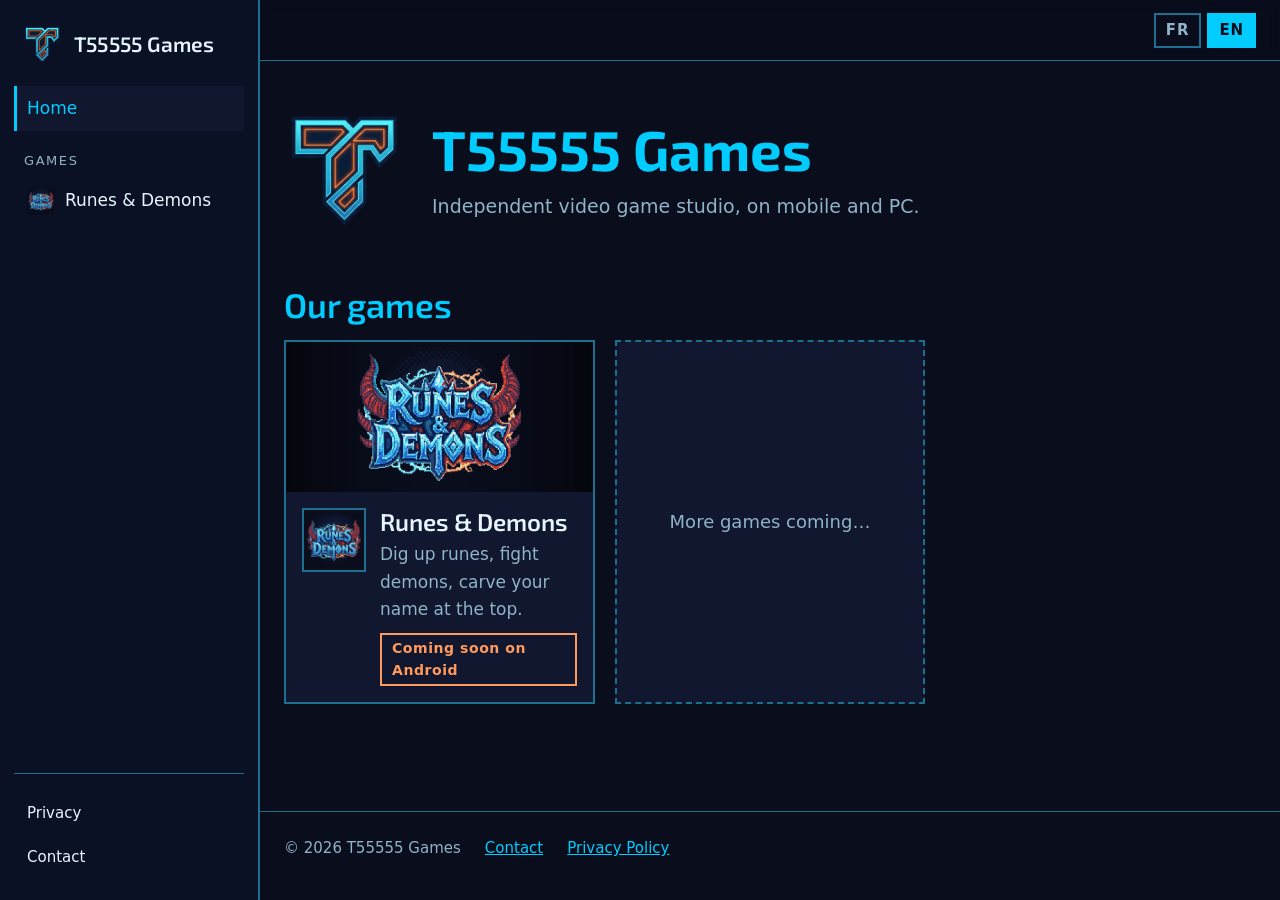
==== index.html @ 784d8cf1 "Studio site: T55555 Games home page, Runes & Demons page, contact page, side menu - Home page listin" ====
<!DOCTYPE html>
<html lang="fr" data-lang="fr" data-title-fr="T55555 Games – studio de jeux vidéo" data-title-en="T55555 Games – video game studio">
<head>
<meta charset="utf-8">
<meta name="viewport" content="width=device-width, initial-scale=1">
<title>T55555 Games – studio de jeux vidéo</title>
<meta name="description" content="T55555 Games, studio de jeux vidéo indépendant. Independent video game studio.">
<meta property="og:title" content="T55555 Games">
<meta property="og:description" content="Studio de jeux vidéo indépendant / Independent video game studio">
<meta property="og:image" content="https://jbr55555.github.io/assets/studio-logo.png">
<link rel="icon" type="image/png" href="assets/studio-logo.png">
<link rel="preconnect" href="https://fonts.googleapis.com">
<link rel="preconnect" href="https://fonts.gstatic.com" crossorigin>
<link href="https://fonts.googleapis.com/css2?family=Exo+2:wght@600;700&display=swap" rel="stylesheet">
<link rel="stylesheet" href="assets/site.css">
<script src="assets/lang.js"></script>
<script src="assets/nav.js" defer></script>
</head>
<body data-page="home">
<aside class="sidebar" id="sidebar"></aside>
<div class="page">
  <header class="top">
    <div class="wrap">
      <button class="menu-btn" id="menu-toggle" type="button" aria-controls="sidebar" aria-expanded="false" aria-label="Menu">☰</button>
      <a class="top-brand" href="./"><img src="assets/studio-logo.png" alt="" width="32" height="32"><span>T55555 Games</span></a>
      <div class="spacer"></div>
      <div class="lang" role="group" aria-label="Langue / Language">
        <button type="button" data-set-lang="fr" aria-pressed="true">FR</button>
        <button type="button" data-set-lang="en" aria-pressed="false">EN</button>
      </div>
    </div>
  </header>

  <main class="wrap">
    <section class="hero">
      <img class="hero-logo" src="assets/studio-logo.png" alt="" width="120" height="120">
      <div>
        <h1>T55555 Games</h1>
        <p class="lead" lang="fr">Studio de jeux vidéo indépendant, sur mobile et PC.</p>
        <p class="lead" lang="en">Independent video game studio, on mobile and PC.</p>
      </div>
    </section>

    <h2 lang="fr">Nos jeux</h2>
    <h2 lang="en">Our games</h2>
    <div class="games">
      <a class="card" href="runes-and-demons.html">
        <div class="shot"><img src="assets/runes-and-demons/banner.png" alt="Runes &amp; Demons" width="1024" height="500"></div>
        <div class="body">
          <img class="icon" src="assets/runes-and-demons/icon.png" alt="" width="64" height="64">
          <div>
            <h3>Runes &amp; Demons</h3>
            <p lang="fr">Déterrez les runes, combattez les démons, gravez votre nom au sommet.</p>
            <p lang="en">Dig up runes, fight demons, carve your name at the top.</p>
            <span class="badge" lang="fr">Bientôt sur Android</span>
            <span class="badge" lang="en">Coming soon on Android</span>
          </div>
        </div>
      </a>
      <div class="card soon" aria-hidden="true">
        <span lang="fr">D'autres jeux arrivent…</span>
        <span lang="en">More games coming…</span>
      </div>
    </div>
  </main>

  <footer class="bottom">
    <div class="wrap">
      <span>© 2026 T55555 Games</span>
      <a href="contact.html">Contact</a>
      <a href="privacy.html" lang="fr">Politique de confidentialité</a>
      <a href="privacy.html#en" lang="en">Privacy Policy</a>
    </div>
  </footer>
</div>
</body>
</html>
---- assets/site.css ----
/* T55555 Games — cyan sur bleu nuit. Pages du studio : police Exo 2 ; pages de jeux pixel (.theme-pixel) : Jersey 10. */
:root {
  --bg: #090d1c;
  --panel: #10172e;
  --side: #0b1124;
  --line: #1d6f8f;
  --cyan: #00ccff;
  --text: #e6f6ff;
  --muted: #8fb3c7;
  --warm: #ff9a5c;
  --head: "Exo 2", system-ui, sans-serif;
  --side-w: 260px;
}
.theme-pixel { --head: "Jersey 10", system-ui, sans-serif; }

* { box-sizing: border-box; }
html { -webkit-text-size-adjust: 100%; }
body {
  margin: 0;
  background: var(--bg);
  color: var(--text);
  font: 17px/1.6 system-ui, -apple-system, "Segoe UI", Roboto, sans-serif;
  overflow-x: hidden;
}
img { max-width: 100%; height: auto; display: block; }
a { color: var(--cyan); }
.pixel { image-rendering: pixelated; image-rendering: crisp-edges; }

/* Bilingue : seuls les éléments de la langue active sont visibles */
html[data-lang="fr"] [lang="en"]:not(html), html[data-lang="en"] [lang="fr"]:not(html) { display: none !important; }

/* ---------- Sommaire latéral ---------- */
.sidebar {
  position: fixed; top: 0; bottom: 0; left: 0; width: var(--side-w);
  background: var(--side); border-right: 2px solid var(--line);
  display: flex; flex-direction: column; overflow-y: auto; z-index: 30;
  padding: 20px 14px;
}
.side-brand { display: flex; align-items: center; gap: 12px; text-decoration: none; color: var(--text); padding: 4px 8px 20px; }
.side-brand img { width: 40px; height: 40px; }
.side-brand span { font-family: var(--head); font-size: 21px; font-weight: 600; letter-spacing: .01em; white-space: nowrap; }
.theme-pixel .side-brand span { font-weight: 400; font-size: 25px; }
.side-list { list-style: none; margin: 0; padding: 0; }
.side-list a {
  display: flex; align-items: center; gap: 10px; padding: 9px 10px; margin: 2px 0;
  color: var(--text); text-decoration: none; border-left: 3px solid transparent;
}
.side-list a img { width: 28px; height: 28px; border-radius: 4px; }
.side-list a:hover { background: var(--panel); }
.side-list a.active { border-left-color: var(--cyan); background: var(--panel); color: var(--cyan); }
.side-heading { padding: 18px 10px 4px; font-size: 13px; text-transform: uppercase; letter-spacing: .12em; color: var(--muted); }
.side-foot { margin-top: auto; padding-top: 16px; border-top: 1px solid var(--line); font-size: 15px; }

/* ---------- Colonne principale ---------- */
.page { margin-left: var(--side-w); min-height: 100vh; display: flex; flex-direction: column; }
.page > main { flex: 1; }
.wrap { max-width: 1040px; margin: 0 auto; padding: 0 24px; width: 100%; }

header.top { position: sticky; top: 0; z-index: 20; background: rgba(9, 13, 28, .92); backdrop-filter: blur(6px); border-bottom: 1px solid var(--line); }
header.top .wrap { display: flex; align-items: center; gap: 12px; min-height: 60px; }
.menu-btn {
  display: none; font: inherit; font-size: 22px; line-height: 1; width: 44px; height: 44px;
  background: transparent; color: var(--cyan); border: 2px solid var(--line); cursor: pointer;
}
.top-brand { display: none; align-items: center; gap: 10px; text-decoration: none; color: var(--text); font-family: var(--head); font-size: 20px; font-weight: 600; }
.top-brand img { width: 32px; height: 32px; }
.spacer { flex: 1; }
.lang { display: flex; gap: 6px; }
.lang button {
  font: 600 15px/1 system-ui, sans-serif; letter-spacing: .06em;
  background: transparent; color: var(--muted); border: 2px solid var(--line);
  padding: 8px 10px; min-width: 44px; cursor: pointer;
}
.lang button[aria-pressed="true"] { color: var(--bg); background: var(--cyan); border-color: var(--cyan); }
a:focus-visible, button:focus-visible { outline: 3px solid var(--warm); outline-offset: 2px; }

/* ---------- Contenu ---------- */
h1, h2, h3 { font-family: var(--head); line-height: 1.15; }
h1 { font-size: clamp(34px, 6vw, 56px); color: var(--cyan); margin: 0 0 10px; font-weight: 700; }
h2 { font-size: clamp(26px, 4vw, 34px); color: var(--cyan); margin: 48px 0 16px; font-weight: 600; }
h3 { font-size: 24px; margin: 0 0 6px; font-weight: 600; }
.theme-pixel h1, .theme-pixel h2, .theme-pixel h3 { font-weight: 400; letter-spacing: .04em; }
.theme-pixel h3 { font-size: 28px; }
.lead { color: var(--muted); font-size: 19px; margin: 0; max-width: 640px; }

.hero { padding: 48px 0 8px; display: flex; align-items: center; gap: 28px; }
.hero-logo { width: 120px; flex: none; }

/* Cartes de jeux */
.games { display: grid; grid-template-columns: repeat(auto-fill, minmax(280px, 1fr)); gap: 20px; }
.card {
  display: block; text-decoration: none; color: var(--text);
  background: var(--panel); border: 2px solid var(--line);
  transition: transform .15s ease, border-color .15s ease;
}
.card:hover { transform: translateY(-3px); border-color: var(--cyan); }
.card .shot { aspect-ratio: 1024 / 500; background: #000; overflow: hidden; }
.card .shot img { width: 100%; height: 100%; object-fit: cover; }
.card .body { display: flex; gap: 14px; padding: 16px; align-items: flex-start; }
.card .icon { width: 64px; height: 64px; flex: none; border: 2px solid var(--line); }
.card h3 { font-family: var(--head); }
.card p { margin: 0; color: var(--muted); }
.badge { display: inline-block; margin-top: 10px; padding: 2px 10px; font-size: 14px; font-weight: 600; letter-spacing: .04em; color: var(--warm); border: 2px solid var(--warm); }
.card.soon { border-style: dashed; display: flex; align-items: center; justify-content: center; min-height: 180px; color: var(--muted); font-size: 18px; }
.card.soon:hover { transform: none; border-color: var(--line); }

/* Page de jeu */
.game-hero { display: grid; grid-template-columns: 220px 1fr; gap: 32px; align-items: center; padding: 40px 0 8px; }
.game-hero .logo { width: 220px; }
.actions { display: flex; flex-wrap: wrap; gap: 12px; margin-top: 18px; }
.btn { display: inline-block; text-decoration: none; padding: 8px 18px; font-family: var(--head); font-size: 20px; border: 2px solid var(--cyan); color: var(--cyan); }
.theme-pixel .btn { font-size: 22px; letter-spacing: .04em; }
.btn.disabled { border-color: var(--line); color: var(--muted); cursor: default; }
.gallery { display: grid; grid-template-columns: repeat(2, 1fr); gap: 12px; }
.gallery img { width: 100%; border: 2px solid var(--line); background: #000; }
.features { display: grid; grid-template-columns: repeat(auto-fill, minmax(220px, 1fr)); gap: 16px; }
.feature { background: var(--panel); border: 2px solid var(--line); padding: 16px; }
.feature h3 { color: var(--cyan); }
.feature p { margin: 0; color: var(--muted); }

/* Texte long (politique de confidentialité) */
.doc section { background: var(--panel); border: 2px solid var(--line); padding: 8px 24px 20px; margin-top: 28px; scroll-margin-top: 76px; }
.doc h2 { font-size: 24px; margin: 28px 0 8px; }
.doc .muted { color: var(--muted); font-size: .9em; }

footer.bottom { margin-top: 64px; border-top: 1px solid var(--line); padding: 24px 0 40px; color: var(--muted); font-size: 15px; }
footer.bottom .wrap { display: flex; flex-wrap: wrap; gap: 8px 24px; }

.scrim { position: fixed; inset: 0; background: rgba(0, 0, 0, .55); z-index: 25; }
.scrim[hidden] { display: none; }

/* ---------- Tablette et téléphone : sommaire en tiroir ---------- */
@media (max-width: 1023px) {
  .sidebar { transform: translateX(-100%); transition: transform .2s ease; box-shadow: none; }
  .menu-open .sidebar { transform: none; box-shadow: 8px 0 24px rgba(0, 0, 0, .5); }
  .page { margin-left: 0; }
  .menu-btn { display: inline-flex; align-items: center; justify-content: center; }
  .top-brand { display: inline-flex; }
}
@media (max-width: 640px) {
  .wrap { padding: 0 16px; }
  .hero { flex-direction: column; align-items: flex-start; gap: 16px; padding-top: 32px; }
  .hero-logo { width: 88px; }
  .game-hero { grid-template-columns: 1fr; gap: 16px; padding-top: 28px; }
  .game-hero .logo { width: 160px; }
  .gallery { grid-template-columns: 1fr; }
  .doc section { padding: 4px 16px 16px; }
  .top-brand span { display: none; }
}
@media (prefers-reduced-motion: reduce) { .card, .sidebar { transition: none; } }

/* Page contact */
.contact-box { background: var(--panel); border: 2px solid var(--line); padding: 24px; margin-top: 28px; max-width: 640px; }
.contact-mail { font-family: var(--head); font-size: clamp(20px, 4vw, 28px); color: var(--text); word-break: break-all; user-select: all; }
button.btn { background: transparent; cursor: pointer; }
.btn.primary { background: var(--cyan); color: var(--bg); }
.copied { color: var(--warm); margin: 12px 0 0; }
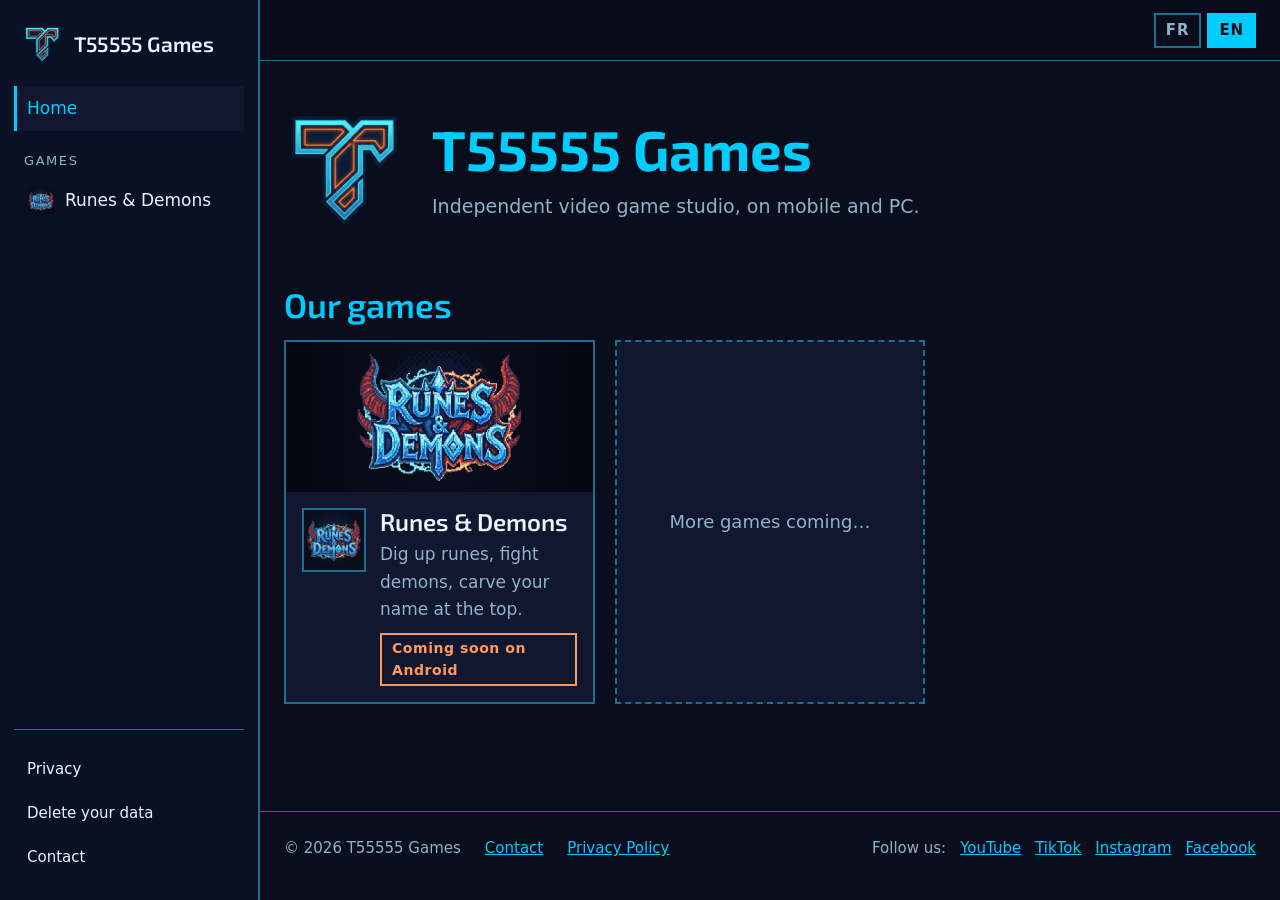
==== commit 15a3ec4c: "Footer links to the studio's YouTube, TikTok, Instagram and Facebook; game page lists 8 languages Co" ====
--- a/index.html
+++ b/index.html
@@ -70,6 +70,11 @@
       <a href="contact.html">Contact</a>
       <a href="privacy.html" lang="fr">Politique de confidentialité</a>
       <a href="privacy.html#en" lang="en">Privacy Policy</a>
+      <span class="social"><span lang="fr">Suivez-nous :</span><span lang="en">Follow us:</span>
+      <a href="https://www.youtube.com/@t55555games" target="_blank" rel="noopener">YouTube</a>
+      <a href="https://www.tiktok.com/@t55555games" target="_blank" rel="noopener">TikTok</a>
+      <a href="https://www.instagram.com/t55555.games/" target="_blank" rel="noopener">Instagram</a>
+      <a href="https://www.facebook.com/t55555games/" target="_blank" rel="noopener">Facebook</a></span>
     </div>
   </footer>
 </div>
--- a/assets/site.css
+++ b/assets/site.css
@@ -155,3 +155,5 @@
 button.btn { background: transparent; cursor: pointer; }
 .btn.primary { background: var(--cyan); color: var(--bg); }
 .copied { color: var(--warm); margin: 12px 0 0; }
+footer.bottom .social { display: inline-flex; flex-wrap: wrap; gap: 4px 14px; margin-left: auto; }
+footer.bottom .social a { color: var(--cyan); }
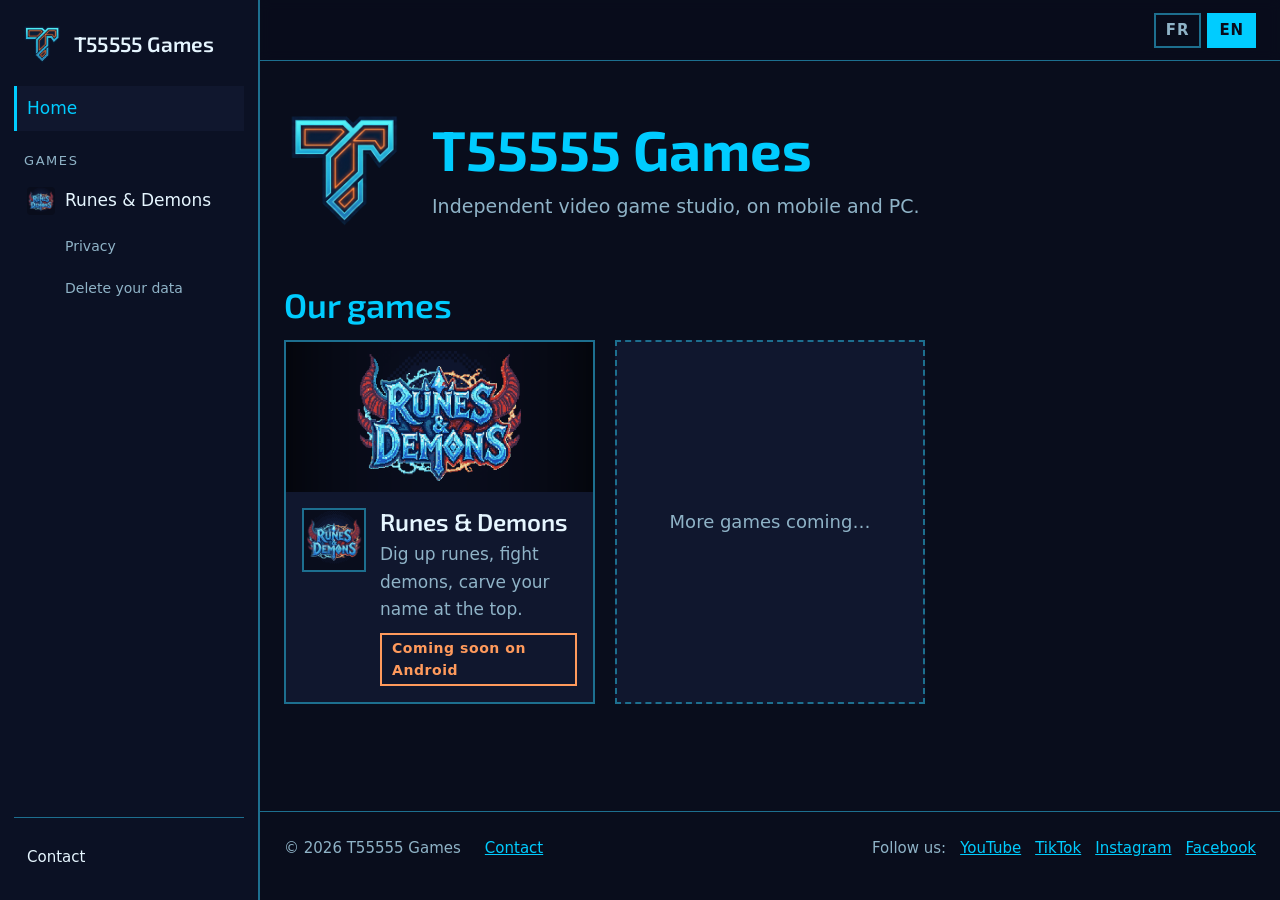
==== commit fd09878e: "Privacy policy and data deletion pages belong to Runes & Demons: new per-game URLs, listed under the" ====
--- a/index.html
+++ b/index.html
@@ -68,8 +68,6 @@
     <div class="wrap">
       <span>© 2026 T55555 Games</span>
       <a href="contact.html">Contact</a>
-      <a href="privacy.html" lang="fr">Politique de confidentialité</a>
-      <a href="privacy.html#en" lang="en">Privacy Policy</a>
       <span class="social"><span lang="fr">Suivez-nous :</span><span lang="en">Follow us:</span>
       <a href="https://www.youtube.com/@t55555games" target="_blank" rel="noopener">YouTube</a>
       <a href="https://www.tiktok.com/@t55555games" target="_blank" rel="noopener">TikTok</a>
--- a/assets/site.css
+++ b/assets/site.css
@@ -157,3 +157,5 @@
 .copied { color: var(--warm); margin: 12px 0 0; }
 footer.bottom .social { display: inline-flex; flex-wrap: wrap; gap: 4px 14px; margin-left: auto; }
 footer.bottom .social a { color: var(--cyan); }
+.side-list li.side-sub a { padding-left: 48px; font-size: 14px; color: var(--muted); }
+.side-list li.side-sub a.active { color: var(--cyan); }
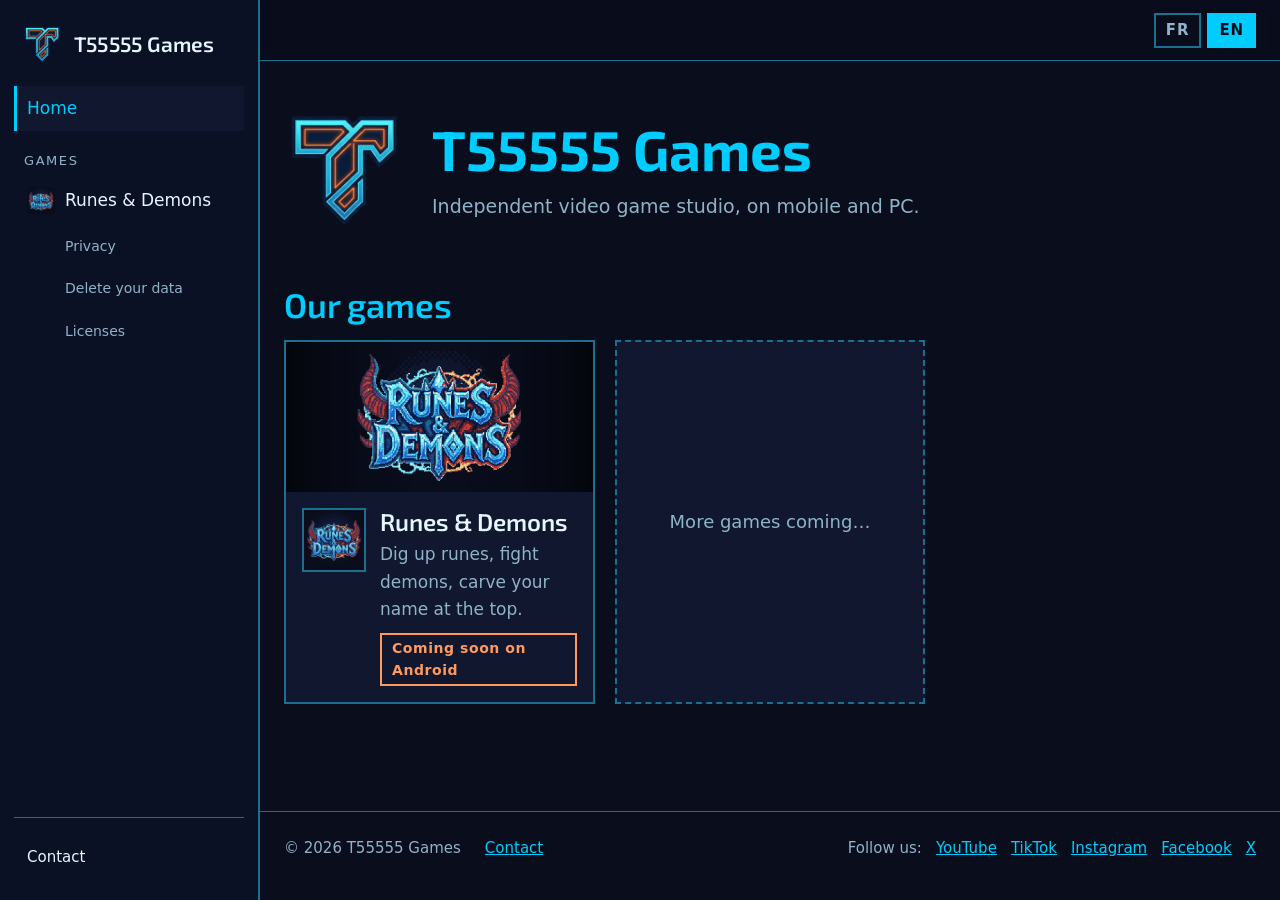
==== commit 205870c7: "Footer: link to the studio's X account Co-Authored-By: Claude Opus 5.5 <noreply@anthropic.com>" ====
--- a/index.html
+++ b/index.html
@@ -72,7 +72,8 @@
       <a href="https://www.youtube.com/@t55555games" target="_blank" rel="noopener">YouTube</a>
       <a href="https://www.tiktok.com/@t55555games" target="_blank" rel="noopener">TikTok</a>
       <a href="https://www.instagram.com/t55555.games/" target="_blank" rel="noopener">Instagram</a>
-      <a href="https://www.facebook.com/t55555games/" target="_blank" rel="noopener">Facebook</a></span>
+      <a href="https://www.facebook.com/t55555games/" target="_blank" rel="noopener">Facebook</a>
+      <a href="https://x.com/t55555games" target="_blank" rel="noopener">X</a></span>
     </div>
   </footer>
 </div>
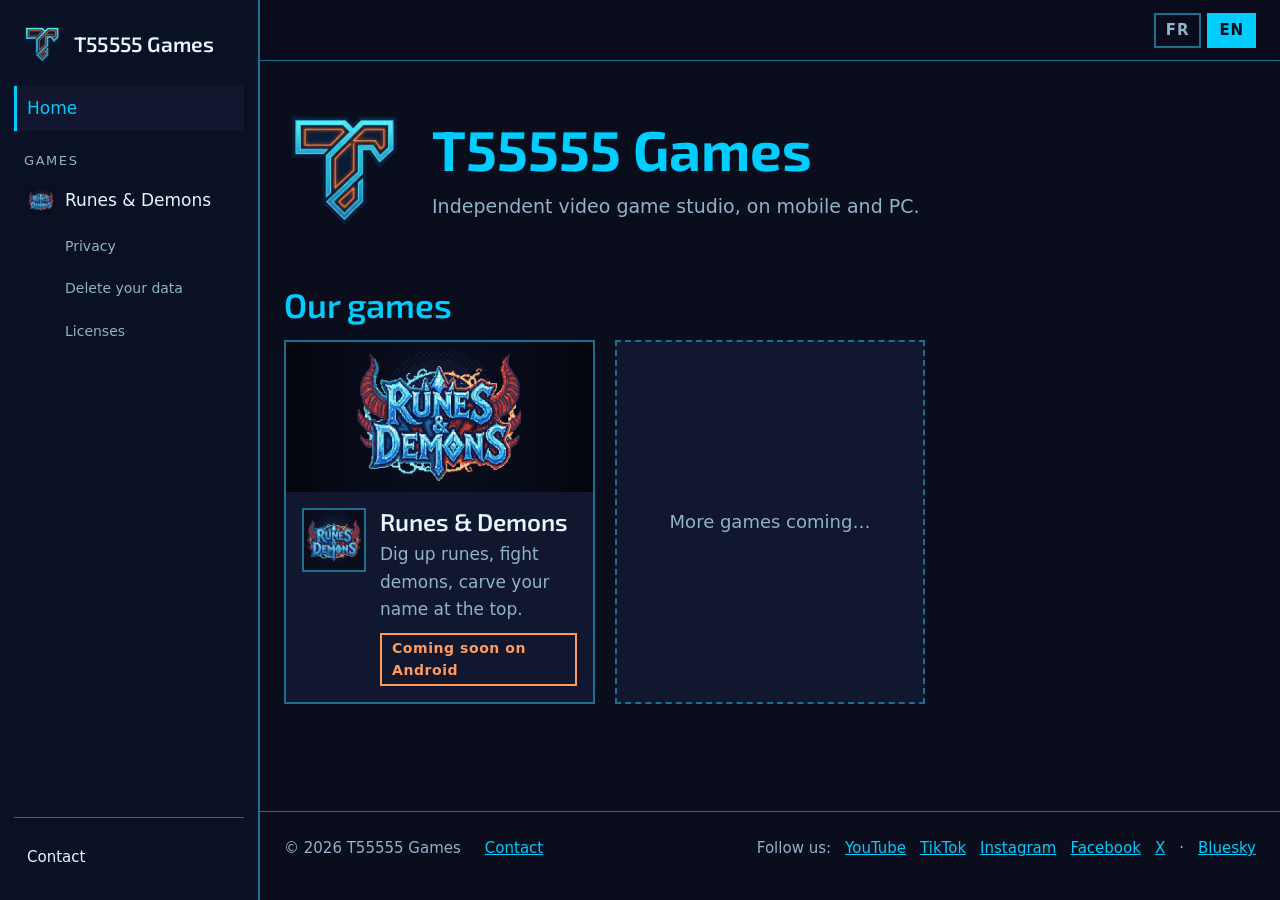
==== commit 9b787acd: "Footer: link to the studio's Bluesky account Co-Authored-By: Claude Opus 5.5 <noreply@anthropic.com>" ====
--- a/index.html
+++ b/index.html
@@ -73,7 +73,8 @@
       <a href="https://www.tiktok.com/@t55555games" target="_blank" rel="noopener">TikTok</a>
       <a href="https://www.instagram.com/t55555.games/" target="_blank" rel="noopener">Instagram</a>
       <a href="https://www.facebook.com/t55555games/" target="_blank" rel="noopener">Facebook</a>
-      <a href="https://x.com/t55555games" target="_blank" rel="noopener">X</a></span>
+      <a href="https://x.com/t55555games" target="_blank" rel="noopener">X</a> ·
+      <a href="https://bsky.app/profile/t55555games.bsky.social" target="_blank" rel="noopener">Bluesky</a></span>
     </div>
   </footer>
 </div>
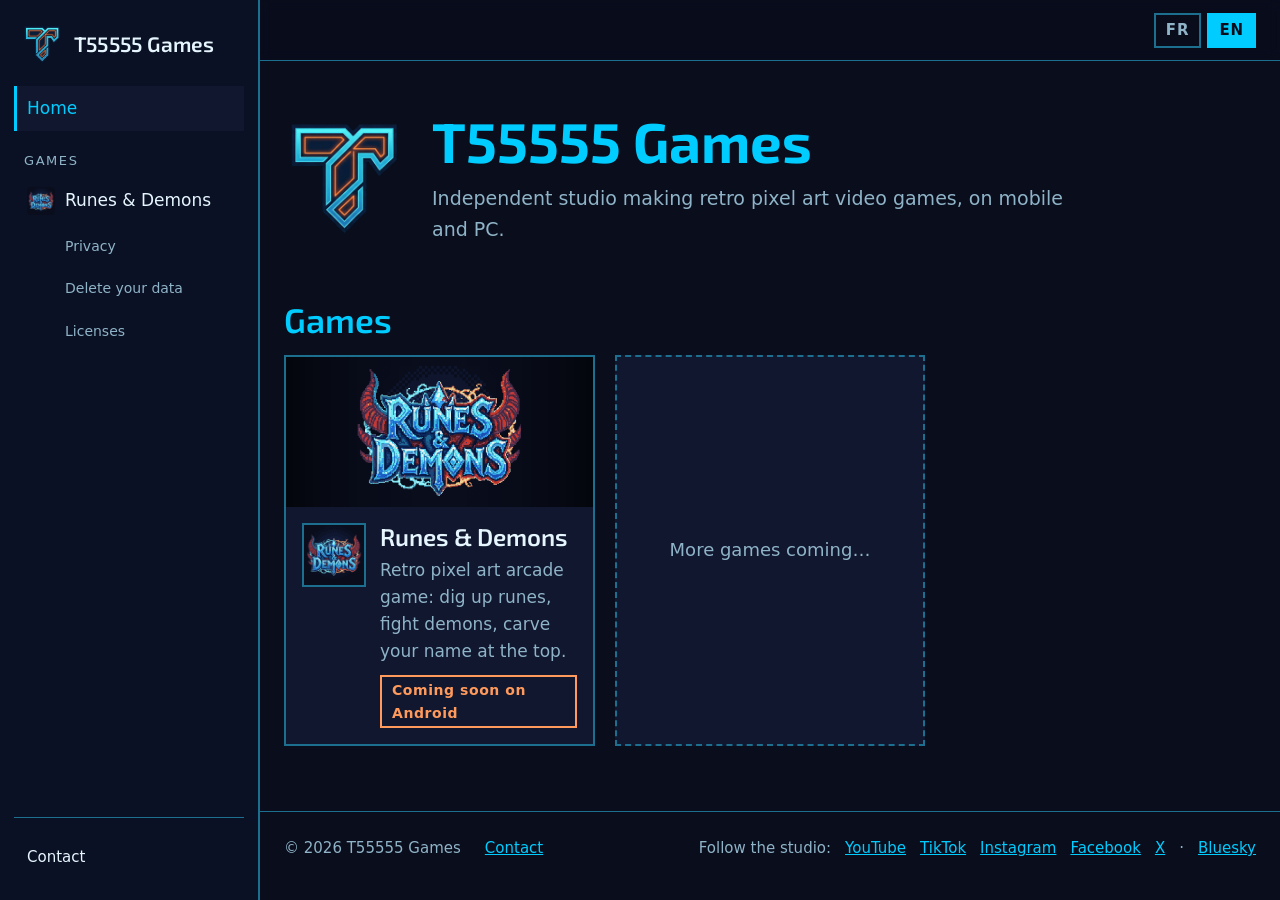
==== commit 180385b6: "Better Google search visibility: retro pixel art keywords, structured data, sitemap and robots.txt; " ====
--- a/index.html
+++ b/index.html
@@ -1,13 +1,27 @@
 <!DOCTYPE html>
-<html lang="fr" data-lang="fr" data-title-fr="T55555 Games – studio de jeux vidéo" data-title-en="T55555 Games – video game studio">
+<html lang="fr" data-lang="fr" data-title-fr="T55555 Games – jeux mobiles rétro en pixel art" data-title-en="T55555 Games – retro pixel art mobile games">
 <head>
 <meta charset="utf-8">
 <meta name="viewport" content="width=device-width, initial-scale=1">
-<title>T55555 Games – studio de jeux vidéo</title>
-<meta name="description" content="T55555 Games, studio de jeux vidéo indépendant. Independent video game studio.">
-<meta property="og:title" content="T55555 Games">
-<meta property="og:description" content="Studio de jeux vidéo indépendant / Independent video game studio">
+<title>T55555 Games – jeux mobiles rétro en pixel art</title>
+<meta name="description" content="T55555 Games, studio indépendant de jeux vidéo rétro en pixel art pour mobile. Independent studio making retro pixel art mobile games.">
+<link rel="canonical" href="https://jbr55555.github.io/">
+<meta property="og:type" content="website">
+<meta property="og:url" content="https://jbr55555.github.io/">
+<meta property="og:title" content="T55555 Games – jeux mobiles rétro en pixel art">
+<meta property="og:description" content="Studio indépendant de jeux rétro en pixel art / Independent studio making retro pixel art games">
 <meta property="og:image" content="https://jbr55555.github.io/assets/studio-logo.png">
+<script type="application/ld+json">
+{
+  "@context": "https://schema.org",
+  "@type": "Organization",
+  "name": "T55555 Games",
+  "url": "https://jbr55555.github.io/",
+  "logo": "https://jbr55555.github.io/assets/studio-logo.png",
+  "email": "t55555.games@gmail.com",
+  "sameAs": ["https://www.youtube.com/@t55555games", "https://www.tiktok.com/@t55555games", "https://www.instagram.com/t55555.games/", "https://www.facebook.com/t55555games/", "https://x.com/t55555games", "https://bsky.app/profile/t55555games.bsky.social"]
+}
+</script>
 <link rel="icon" type="image/png" href="assets/studio-logo.png">
 <link rel="preconnect" href="https://fonts.googleapis.com">
 <link rel="preconnect" href="https://fonts.gstatic.com" crossorigin>
@@ -36,13 +50,13 @@
       <img class="hero-logo" src="assets/studio-logo.png" alt="" width="120" height="120">
       <div>
         <h1>T55555 Games</h1>
-        <p class="lead" lang="fr">Studio de jeux vidéo indépendant, sur mobile et PC.</p>
-        <p class="lead" lang="en">Independent video game studio, on mobile and PC.</p>
+        <p class="lead" lang="fr">Studio indépendant de jeux vidéo rétro en pixel art, sur mobile et PC.</p>
+        <p class="lead" lang="en">Independent studio making retro pixel art video games, on mobile and PC.</p>
       </div>
     </section>
 
-    <h2 lang="fr">Nos jeux</h2>
-    <h2 lang="en">Our games</h2>
+    <h2 lang="fr">Les jeux</h2>
+    <h2 lang="en">Games</h2>
     <div class="games">
       <a class="card" href="runes-and-demons.html">
         <div class="shot"><img src="assets/runes-and-demons/banner.png" alt="Runes &amp; Demons" width="1024" height="500"></div>
@@ -50,8 +64,8 @@
           <img class="icon" src="assets/runes-and-demons/icon.png" alt="" width="64" height="64">
           <div>
             <h3>Runes &amp; Demons</h3>
-            <p lang="fr">Déterrez les runes, combattez les démons, gravez votre nom au sommet.</p>
-            <p lang="en">Dig up runes, fight demons, carve your name at the top.</p>
+            <p lang="fr">Jeu d'arcade rétro en pixel art : déterrez les runes, combattez les démons, gravez votre nom au sommet.</p>
+            <p lang="en">Retro pixel art arcade game: dig up runes, fight demons, carve your name at the top.</p>
             <span class="badge" lang="fr">Bientôt sur Android</span>
             <span class="badge" lang="en">Coming soon on Android</span>
           </div>
@@ -68,7 +82,7 @@
     <div class="wrap">
       <span>© 2026 T55555 Games</span>
       <a href="contact.html">Contact</a>
-      <span class="social"><span lang="fr">Suivez-nous :</span><span lang="en">Follow us:</span>
+      <span class="social"><span lang="fr">Suivre le studio :</span><span lang="en">Follow the studio:</span>
       <a href="https://www.youtube.com/@t55555games" target="_blank" rel="noopener">YouTube</a>
       <a href="https://www.tiktok.com/@t55555games" target="_blank" rel="noopener">TikTok</a>
       <a href="https://www.instagram.com/t55555.games/" target="_blank" rel="noopener">Instagram</a>
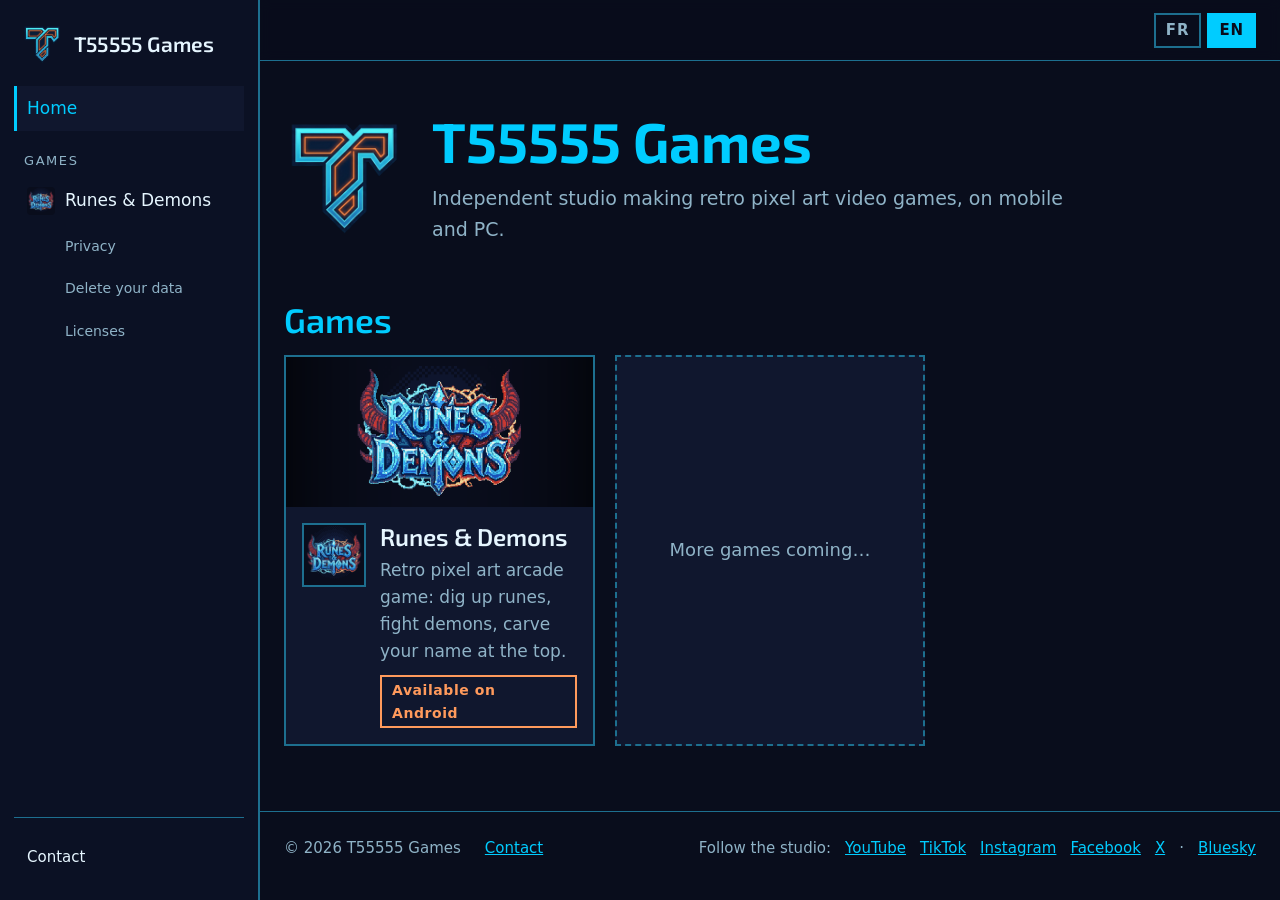
==== commit 4adda52d: "Runes & Demons is out: Google Play button on the game page, available badge on the home page Co-Auth" ====
--- a/index.html
+++ b/index.html
@@ -6,6 +6,7 @@
 <title>T55555 Games – jeux mobiles rétro en pixel art</title>
 <meta name="description" content="T55555 Games, studio indépendant de jeux vidéo rétro en pixel art pour mobile. Independent studio making retro pixel art mobile games.">
 <link rel="canonical" href="https://jbr55555.github.io/">
+<meta name="google-site-verification" content="Zkn15VeoBDu5YuXhjmY35Ba1TfcjtSOfnQ61iXmbv68" />
 <meta property="og:type" content="website">
 <meta property="og:url" content="https://jbr55555.github.io/">
 <meta property="og:title" content="T55555 Games – jeux mobiles rétro en pixel art">
@@ -66,8 +67,8 @@
             <h3>Runes &amp; Demons</h3>
             <p lang="fr">Jeu d'arcade rétro en pixel art : déterrez les runes, combattez les démons, gravez votre nom au sommet.</p>
             <p lang="en">Retro pixel art arcade game: dig up runes, fight demons, carve your name at the top.</p>
-            <span class="badge" lang="fr">Bientôt sur Android</span>
-            <span class="badge" lang="en">Coming soon on Android</span>
+            <span class="badge" lang="fr">Disponible sur Android</span>
+            <span class="badge" lang="en">Available on Android</span>
           </div>
         </div>
       </a>
